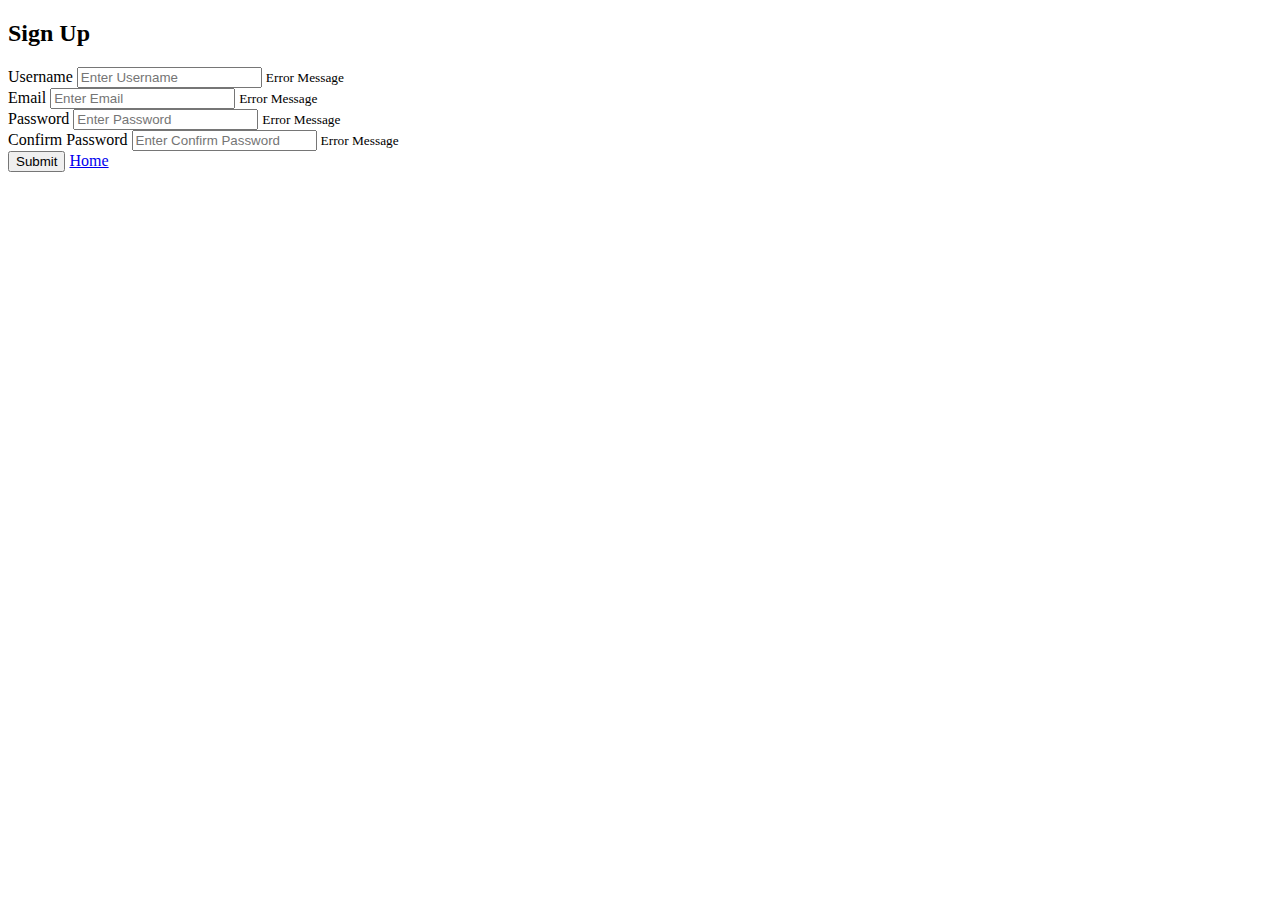
==== p01/index.html @ 7406f03d "HTML For Project 1" ====
<!DOCTYPE html>
<html lang="en">
<head>
    <meta charset="UTF-8">
    <meta name="viewport" content="width=device-width, initial-scale=1.0">
    <link rel="stylesheet" href="style.css">
    <title>HTML Form Validation</title>
</head>
<body>
    <div class="container">
        <form id="form" class="form">
            <h2>Sign Up</h2>
            <div class="form-control">
                <label for="username">Username</label>
                <input type="text" id="username" placeholder="Enter Username">
                <small>Error Message</small>

            </div>
            <div class="form-control">
                <label for="Email">Email</label>
                <input type="text" id="Email" placeholder="Enter Email">
                <small>Error Message</small>
                
            </div>
            <div class="form-control">
                <label for="Password">Password</label>
                <input type="password" id="password" placeholder="Enter Password">
                <small>Error Message</small>
                
            </div>
            <div class="form-control">
                <label for="Confirm Password">Confirm Password</label>
                <input type="tpassword" id="Confirm Password" placeholder="Enter Confirm Password">
                <small>Error Message</small>
                <div class="form-control">
                
            </div>
             <button>Submit</button>
        </form>
        <a href="../index.html">Home</a>
    </div>
    <srcipt src="script.js"></srcipt>
</body>
</html>
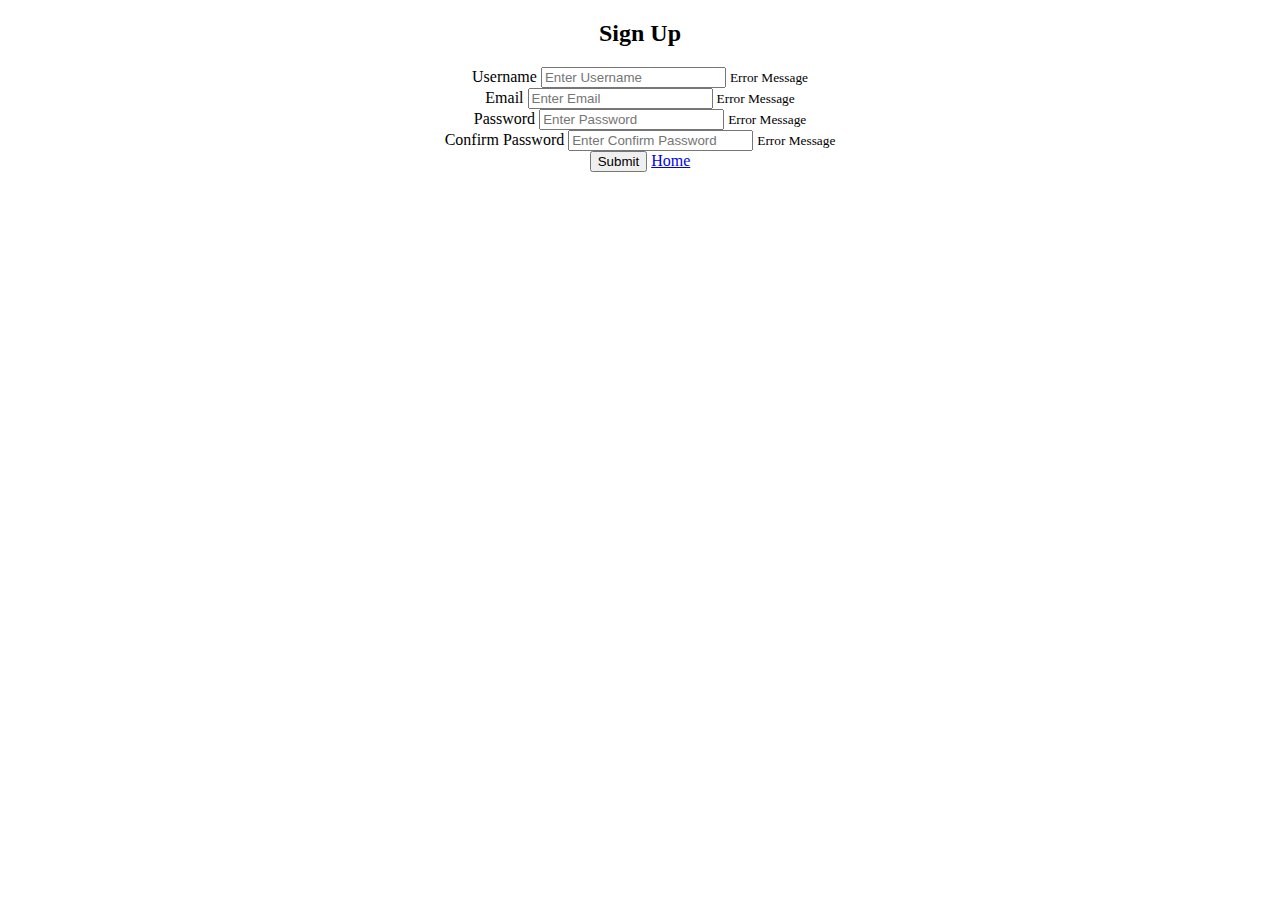
==== commit 31f0b345: "updated change" ====
--- a/p01/index.html
+++ b/p01/index.html
@@ -8,6 +8,7 @@
 </head>
 <body>
     <div class="container">
+        <center>
         <form id="form" class="form">
             <h2>Sign Up</h2>
             <div class="form-control">
@@ -35,10 +36,12 @@
                 <div class="form-control">
                 
             </div>
-             <button>Submit</button>
+             
+            <button>Submit</button>
         </form>
-        <a href="../index.html">Home</a>
+        <a href="../">Home</a>
     </div>
     <srcipt src="script.js"></srcipt>
+</center>
 </body>
 </html>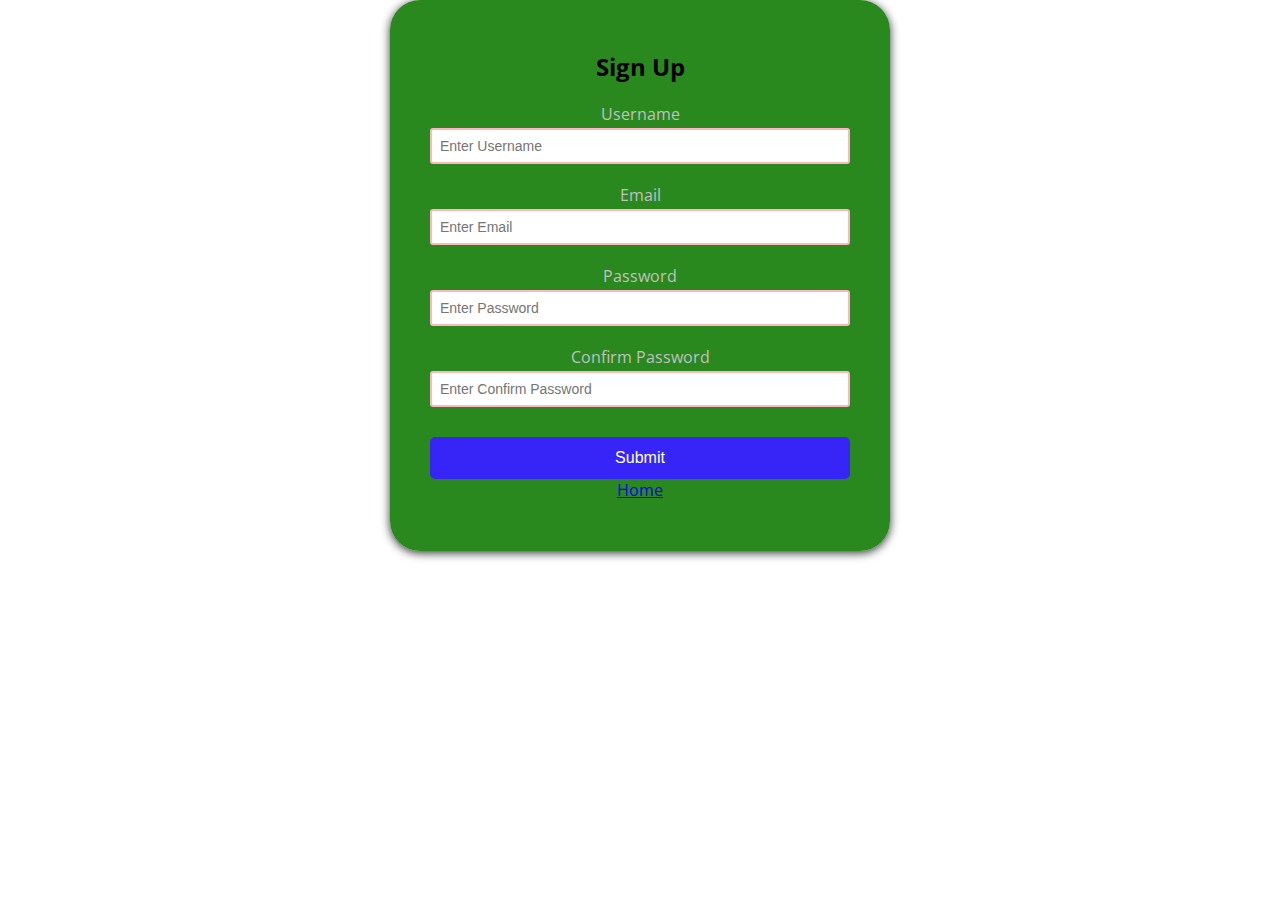
==== commit 482963bf: "Style.css is completed" ====
--- a/p01/index.html
+++ b/p01/index.html
@@ -7,8 +7,8 @@
     <title>HTML Form Validation</title>
 </head>
 <body>
+    <center>
     <div class="container">
-        <center>
         <form id="form" class="form">
             <h2>Sign Up</h2>
             <div class="form-control">
@@ -38,10 +38,12 @@
             </div>
              
             <button>Submit</button>
-        </form>
-        <a href="../">Home</a>
+            
+        </form>       
+        <a href="../">Home</a>  
     </div>
     <srcipt src="script.js"></srcipt>
-</center>
+    </center>
 </body>
+
 </html>--- a/p01/style.css
+++ b/p01/style.css
@@ -0,0 +1,109 @@
+@import url('https://fonts.googleapis.com/css2?family=Open+Sans&display=swap');
+
+:root {
+    --success-color: limegreen;
+    --error-color: orangered; 
+}
+
+* {
+   box-sizing: border-box;
+}
+
+body {
+    background-color: rgb(#ff0000, #80770093, #ff99002d);
+    font-family: 'open Sans', sans-serif;
+    display: inline;
+    align-self: center;
+    justify-items: center; 
+    min-height: 100vh;
+    margin: 0;
+}
+
+.container {
+    background-color: rgba(16, 122, 2, 0.89);
+    border-radius: 30px;
+    box-shadow: 0 2px 10px rgba(0, 0, 0, 0.8);
+    width: 500px;    
+}
+
+h2 {
+    text-align: center;
+    margin-bottom: 20px;
+}
+
+.form {
+    padding: 30px 40px;
+
+}
+
+.form-control {
+    margin-bottom: 10px;
+    padding-bottom: 10px;
+    position: relative;
+}
+
+.form-control label {
+    color: silver;
+    display: block;
+    margin-bottom: 3px;
+}
+
+.form-control input {
+    border: 2px solid lightpink;
+    border-radius: 3px;
+    display: block;
+    width: 100%;
+    padding: 8px;
+    font-size: 14px;
+}
+
+.form-control input:focus {
+    outline: 0;
+    border-color: lightsalmon;
+}
+
+.form-control.success input {
+    border-color: var(--success-color);
+
+}
+
+form-control.error input {
+    border-color: var(--error-color);
+}
+
+.form-control small {
+    border-color: var(--error-color);
+    position: absolute;
+    bottom: 0;
+    left: 0;
+    visibility: hidden;
+}
+
+.form-control.error small {
+    visibility: visible;
+}
+
+.form button {
+    cursor: pointer;
+    background-color: #3725f8;
+    border: 2px solid #3725f8;
+    border-radius: 5px;
+    color: white;
+    display: block;
+    font-size: 16px;
+    padding: 10px;
+    margin-top: 20px;
+    width: 100%;
+}
+
+.form-home.button {
+    background-color: sienna;
+    border: 2px solid hsl(400, 83%, 44%);
+    border-radius: 6px;
+    color: rgb(179, 3, 3);
+    display: block;
+    font-size: 18px;
+    padding: 30px;
+    margin-top: 50px;
+    width: 100%;
+}
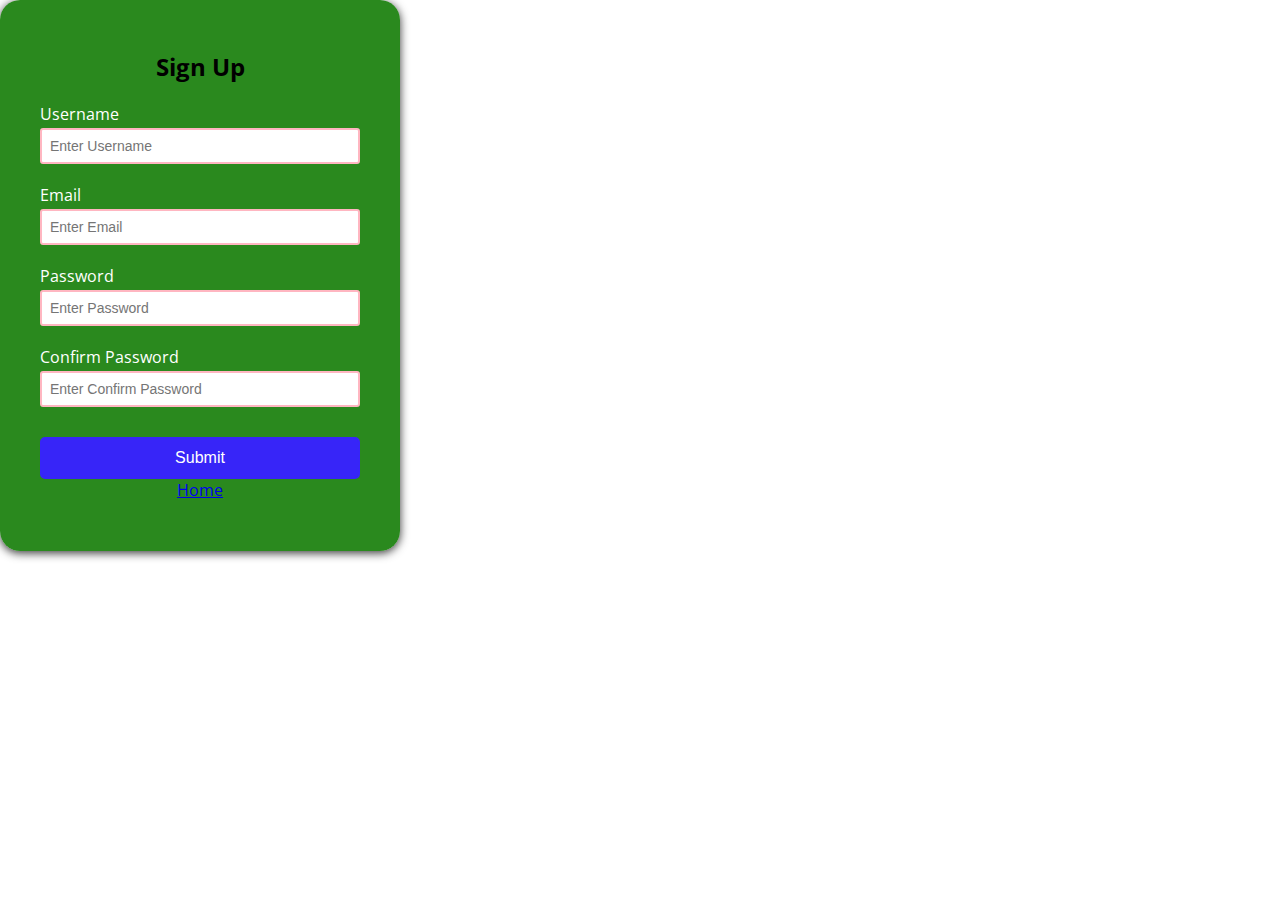
==== commit ddfad97e: "save changes accurate" ====
--- a/p01/index.html
+++ b/p01/index.html
@@ -7,8 +7,7 @@
     <title>HTML Form Validation</title>
 </head>
 <body>
-    <center>
-    <div class="container">
+    <div class="container"> 
         <form id="form" class="form">
             <h2>Sign Up</h2>
             <div class="form-control">
@@ -39,7 +38,8 @@
              
             <button>Submit</button>
             
-        </form>       
+        </form>   
+        <center>    
         <a href="../">Home</a>  
     </div>
     <srcipt src="script.js"></srcipt>
--- a/p01/style.css
+++ b/p01/style.css
@@ -12,7 +12,7 @@
 body {
     background-color: rgb(#ff0000, #80770093, #ff99002d);
     font-family: 'open Sans', sans-serif;
-    display: inline;
+    display: inline-table;
     align-self: center;
     justify-items: center; 
     min-height: 100vh;
@@ -21,9 +21,9 @@
 
 .container {
     background-color: rgba(16, 122, 2, 0.89);
-    border-radius: 30px;
+    border-radius: 20px;
     box-shadow: 0 2px 10px rgba(0, 0, 0, 0.8);
-    width: 500px;    
+    width: 400px;
 }
 
 h2 {
@@ -43,7 +43,7 @@
 }
 
 .form-control label {
-    color: silver;
+    color: white;
     display: block;
     margin-bottom: 3px;
 }
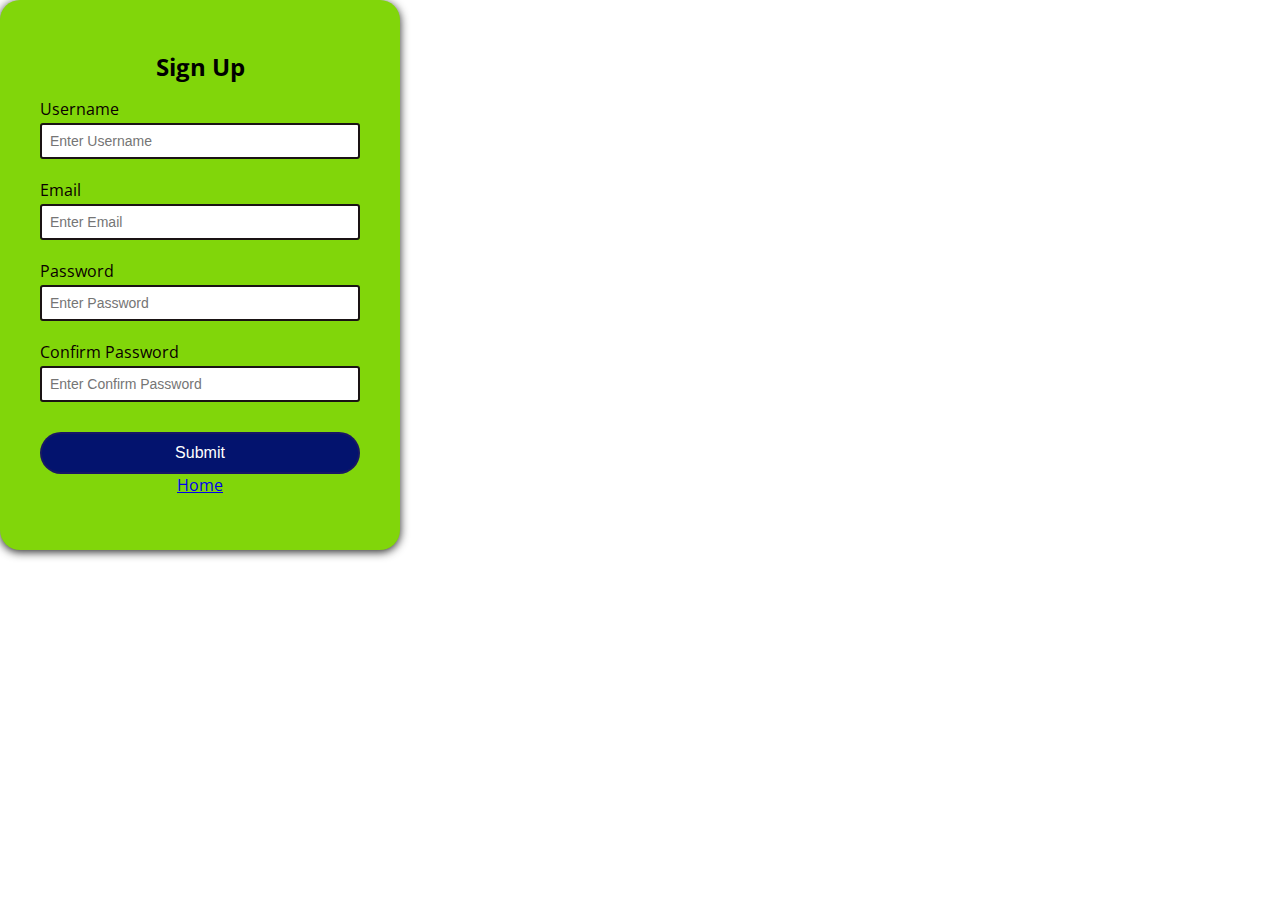
==== commit 1a68f5a9: "Update colour and height" ====
--- a/p01/index.html
+++ b/p01/index.html
@@ -37,10 +37,10 @@
             </div>
              
             <button>Submit</button>
-            
-        </form>   
-        <center>    
-        <a href="../">Home</a>  
+            <center>
+            <a href="../index.html">Home</a>
+         </form>   
+          
     </div>
     <srcipt src="script.js"></srcipt>
     </center>
--- a/p01/style.css
+++ b/p01/style.css
@@ -1,9 +1,4 @@
 @import url('https://fonts.googleapis.com/css2?family=Open+Sans&display=swap');
-
-:root {
-    --success-color: limegreen;
-    --error-color: orangered; 
-}
 
 * {
    box-sizing: border-box;
@@ -20,15 +15,17 @@
 }
 
 .container {
-    background-color: rgba(16, 122, 2, 0.89);
+    background-color: rgb(129, 214, 10);
     border-radius: 20px;
-    box-shadow: 0 2px 10px rgba(0, 0, 0, 0.8);
+    box-shadow: 0 2px 10px rgba(0, 0, 0, 0.86);
     width: 400px;
+    height: 550px;
+    
 }
 
 h2 {
     text-align: center;
-    margin-bottom: 20px;
+    margin-bottom: 15px;
 }
 
 .form {
@@ -43,13 +40,13 @@
 }
 
 .form-control label {
-    color: white;
+    color: rgb(10, 0, 0);
     display: block;
     margin-bottom: 3px;
 }
 
 .form-control input {
-    border: 2px solid lightpink;
+    border: 2px solid rgb(26, 19, 20);
     border-radius: 3px;
     display: block;
     width: 100%;
@@ -59,7 +56,7 @@
 
 .form-control input:focus {
     outline: 0;
-    border-color: lightsalmon;
+    border-color: rgb(0, 0, 0);
 }
 
 .form-control.success input {
@@ -85,25 +82,13 @@
 
 .form button {
     cursor: pointer;
-    background-color: #3725f8;
-    border: 2px solid #3725f8;
-    border-radius: 5px;
+    background-color: #03136e;
+    border: 2px solid #ff510015;
+    border-radius: 100px;
     color: white;
     display: block;
     font-size: 16px;
     padding: 10px;
     margin-top: 20px;
     width: 100%;
-}
-
-.form-home.button {
-    background-color: sienna;
-    border: 2px solid hsl(400, 83%, 44%);
-    border-radius: 6px;
-    color: rgb(179, 3, 3);
-    display: block;
-    font-size: 18px;
-    padding: 30px;
-    margin-top: 50px;
-    width: 100%;
-}
+}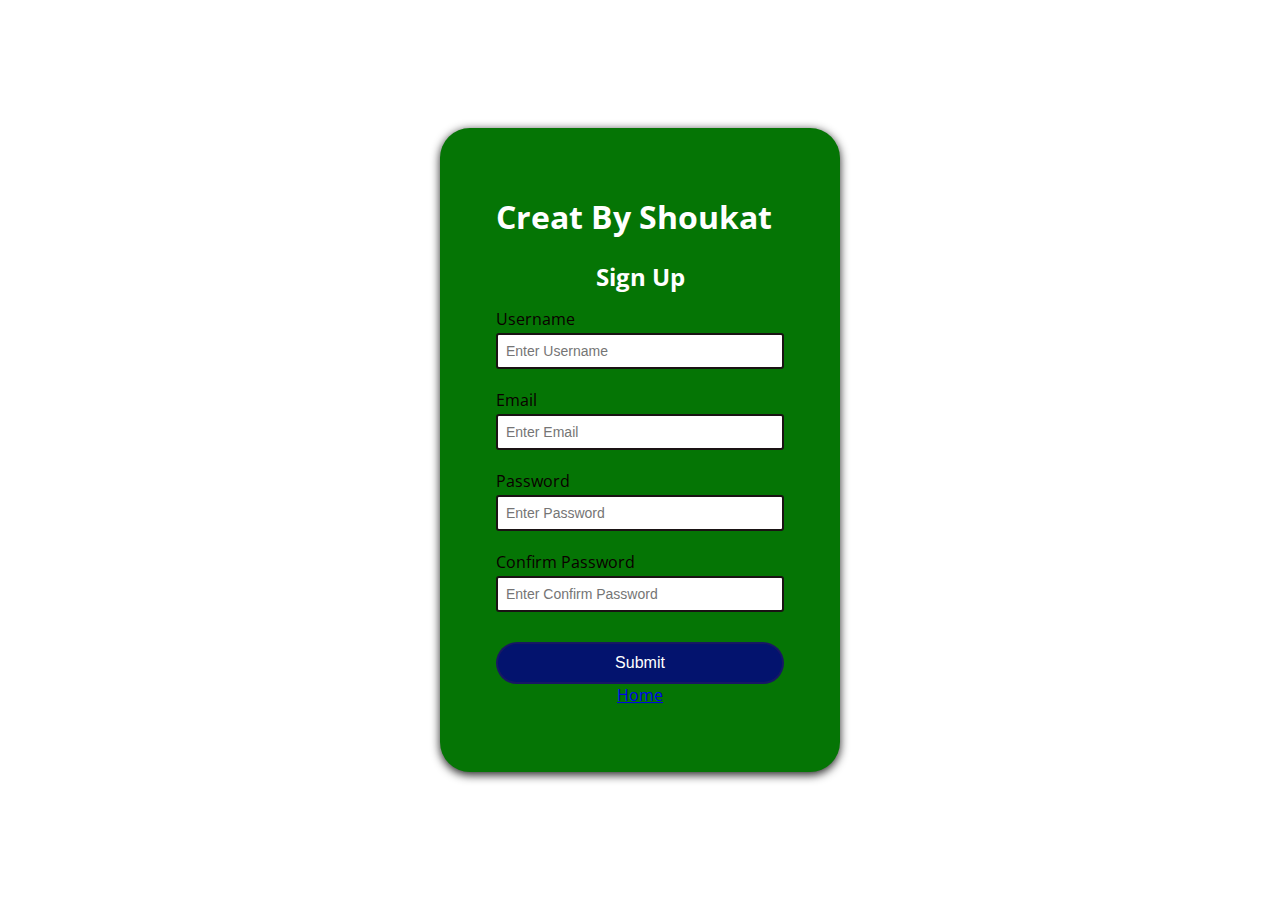
==== commit e3ec7059: "Complete Project 1" ====
--- a/p01/index.html
+++ b/p01/index.html
@@ -9,6 +9,7 @@
 <body>
     <div class="container"> 
         <form id="form" class="form">
+            <h1>Creat By Shoukat</h1>
             <h2>Sign Up</h2>
             <div class="form-control">
                 <label for="username">Username</label>
--- a/p01/style.css
+++ b/p01/style.css
@@ -19,8 +19,8 @@
     border-radius: 20px;
     box-shadow: 0 2px 10px rgba(0, 0, 0, 0.86);
     width: 400px;
-    height: 550px;
-    
+    height: 350;    
+    align-items: center;
 }
 
 h2 {
@@ -91,4 +91,15 @@
     padding: 10px;
     margin-top: 20px;
     width: 100%;
+}
+.container {
+    background: rgb(5, 117, 5);
+    color: white;
+    border-radius: 30px;
+    padding: 1em;
+    position: absolute;
+    top: 50%;
+    left: 50%;
+    margin-right: -50%;
+    transform: translate(-50%, -50%) 
 }